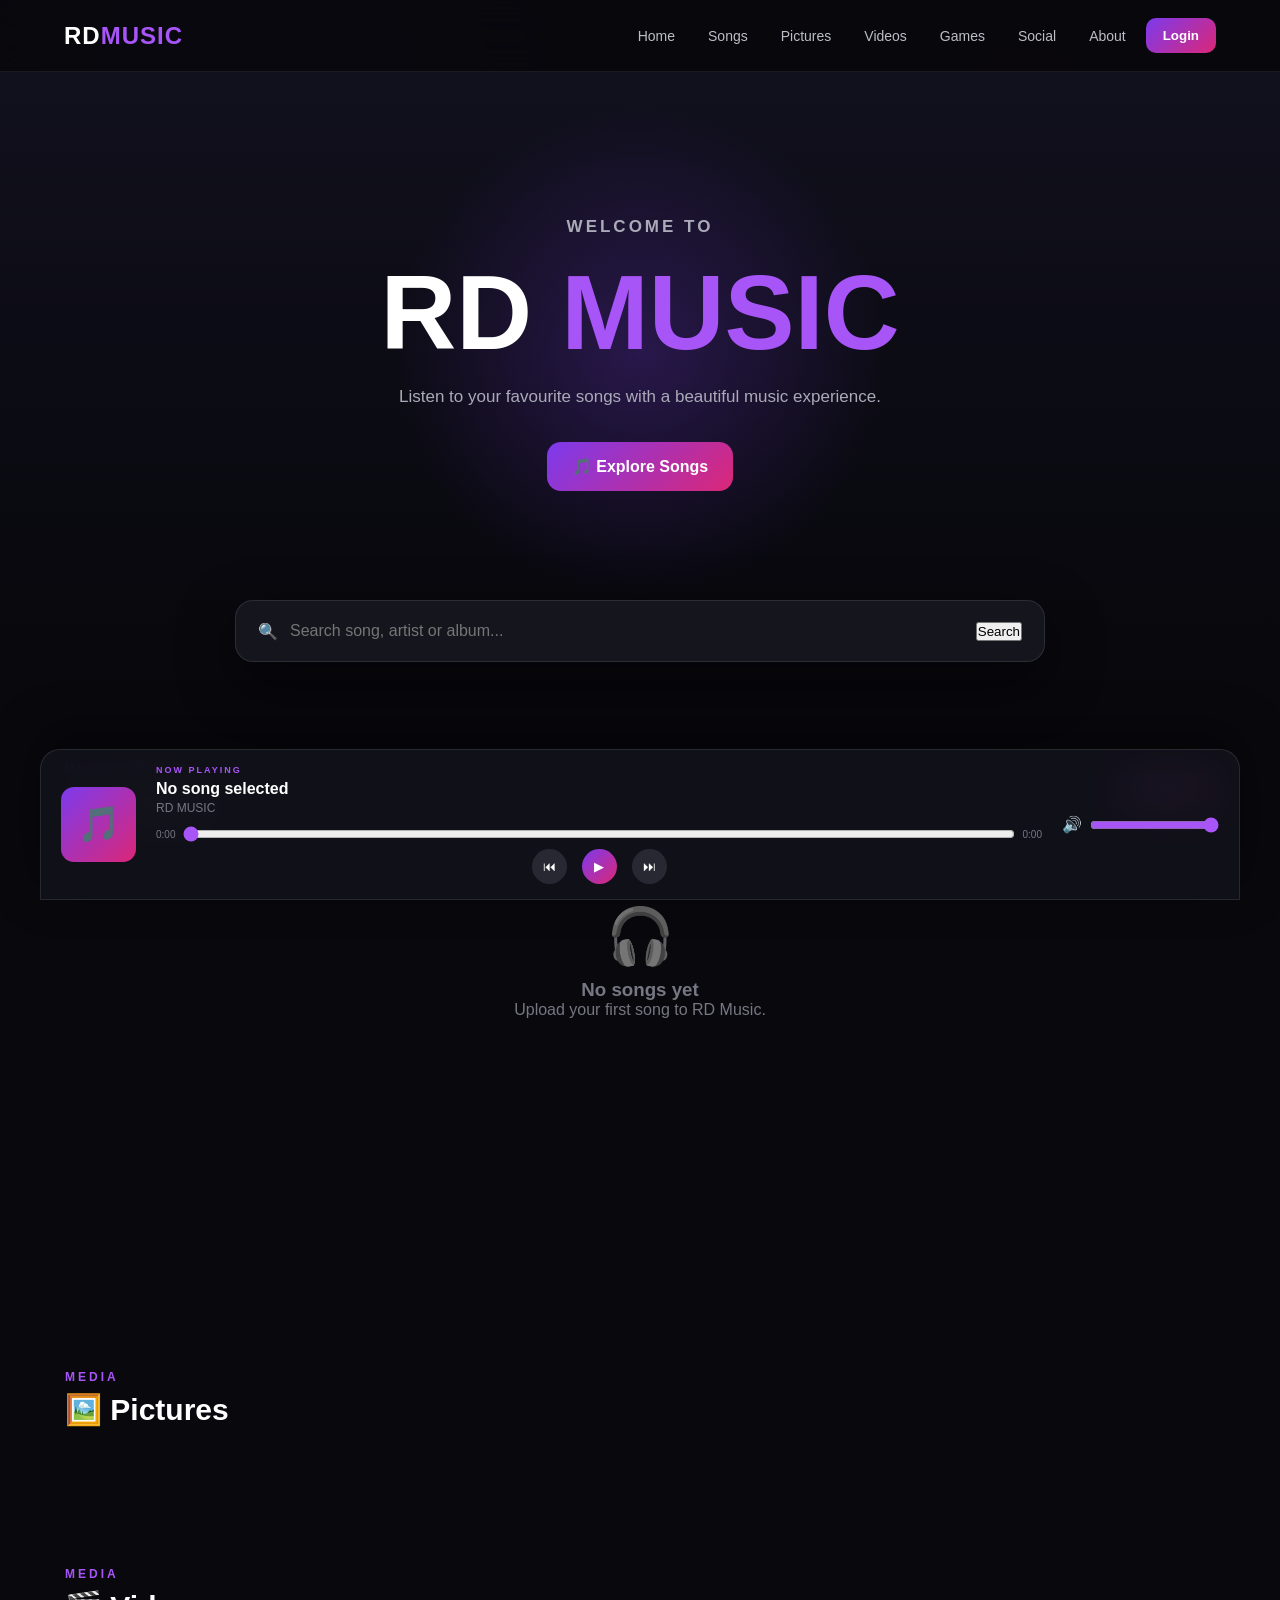
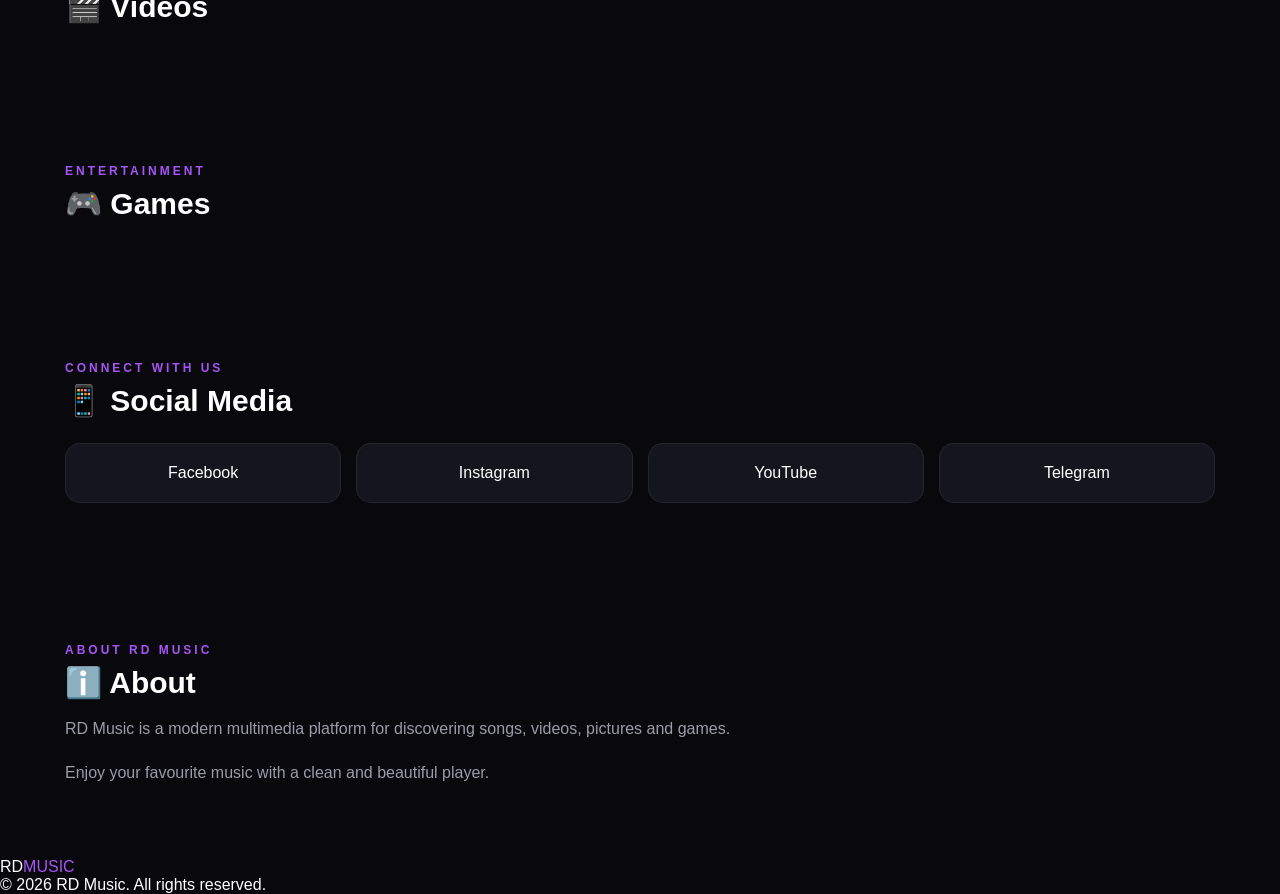
==== index.html @ 5ebb056d "Update RD Media website" ====
<!DOCTYPE html>
<html lang="en">
<head>
<meta charset="UTF-8">
<meta name="viewport" content="width=device-width, initial-scale=1.0">
<meta name="theme-color" content="#08080d">
<title>RD Music</title>
<link rel="stylesheet" href="css/style.css">
</head>

<body>

<header class="topbar">
  <a href="#home" class="logo">RD<span>MUSIC</span></a>

  <nav class="nav-menu">
    <a href="#home">Home</a>
    <a href="#songs">Songs</a>
    <a href="#pictures">Pictures</a>
    <a href="#videos">Videos</a>
    <a href="#games">Games</a>
    <a href="#social">Social</a>
    <a href="#about">About</a>
    <button onclick="showLogin()" class="login-btn">Login</button>
  </nav>

  <button class="menu-btn" onclick="toggleMenu()">☰</button>
</header>

<main>

<section id="home" class="hero">
  <div class="hero-content">
    <p class="small-title">WELCOME TO</p>
    <h1>RD <span>MUSIC</span></h1>
    <p>Listen to your favourite songs with a beautiful music experience.</p>
    <a href="#songs" class="hero-btn">🎵 Explore Songs</a>
  </div>
</section>

<section class="search-area">
  <div class="search-box">
    <span>🔍</span>
    <input type="text" id="searchInput"
      placeholder="Search song, artist or album..."
      oninput="searchSongs()"> 
    <button type="button" onclick="searchSongs()">Search</button>
  </div>
</section>

<section id="songs" class="section">
  <div class="section-heading">
    <div>
      <p class="section-label">MUSIC LIBRARY</p>
      <h2>🎵 Songs</h2>
    </div>
    <button class="upload-btn" onclick="showUpload()">＋ Upload</button>
  </div>

  <div id="songList" class="song-grid"></div>

  <div id="emptySongs" class="empty">
    <div>🎧</div>
    <h3>No songs yet</h3>
    <p>Upload your first song to RD Music.</p>
  </div>
</section>

<div id="musicPlayer" class="music-player">

  <div class="player-cover-wrap">
    <div id="playerCover" class="player-cover">🎵</div>
  </div>

  <div class="player-info">
    <p>NOW PLAYING</p>
    <h3 id="playerTitle">No song selected</h3>
    <span id="playerArtist">RD MUSIC</span>

    <div class="progress-area">
      <span id="currentTime">0:00</span>
      <input type="range" id="progressBar"
        value="0" min="0" max="100"
        oninput="seekSong()">
      <span id="duration">0:00</span>
    </div>

    <div class="player-controls">
      <button onclick="previousSong()">⏮</button>
      <button class="main-play" id="playButton"
        onclick="togglePlay()">▶</button>
      <button onclick="nextSong()">⏭</button>
    </div>
  </div>

  <div class="volume-area">
    🔊
    <input type="range" id="volumeBar"
      min="0" max="1" step="0.01"
      value="1" oninput="changeVolume()">
  </div>

  <audio id="audioPlayer"></audio>
</div>

<section id="pictures" class="section">
  <p class="section-label">MEDIA</p>
  <h2>🖼️ Pictures</h2>
  <div id="pictureList" class="media-grid"></div>
</section>

<section id="videos" class="section">
  <p class="section-label">MEDIA</p>
  <h2>🎬 Videos</h2>
  <div id="videoList" class="media-grid"></div>
</section>

<section id="games" class="section">
  <p class="section-label">ENTERTAINMENT</p>
  <h2>🎮 Games</h2>
  <div id="gameList" class="song-grid"></div>
</section>

<section id="social" class="section social-section">
  <p class="section-label">CONNECT WITH US</p>
  <h2>📱 Social Media</h2>

  <div class="social-grid">
    <a href="#" onclick="socialMessage('Facebook');return false;">Facebook</a>
    <a href="#" onclick="socialMessage('Instagram');return false;">Instagram</a>
    <a href="#" onclick="socialMessage('YouTube');return false;">YouTube</a>
    <a href="#" onclick="socialMessage('Telegram');return false;">Telegram</a>
  </div>
</section>

<section id="about" class="section about-section">
  <p class="section-label">ABOUT RD MUSIC</p>
  <h2>ℹ️ About</h2>

  <p>RD Music is a modern multimedia platform for discovering
  songs, videos, pictures and games.</p>

  <p>Enjoy your favourite music with a clean and beautiful player.</p>
</section>

</main>

<footer>
  <div class="footer-logo">RD<span>MUSIC</span></div>
  <p>© 2026 RD Music. All rights reserved.</p>
</footer>

<div id="uploadModal" class="modal">
  <div class="modal-box">

    <button class="close" onclick="closeUpload()">×</button>

    <h2>Upload Media</h2>

    <label>Media Type</label>
    <select id="uploadType">
      <option value="song">🎵 Song</option>
      <option value="video">🎬 Video</option>
      <option value="photo">🖼️ Picture</option>
      <option value="game">🎮 Game</option>
    </select>

    <label>File</label>
    <input type="file" id="fileInput">

    <div id="songOptions">

      <label>Artist Name</label>
      <input type="text" id="artistInput"
        placeholder="Artist name">

      <label>Song Cover</label>
      <input type="file" id="coverInput"
        accept="image/*">

      <label>Theme</label>

      <div class="theme-options">
        <button class="theme purple"
          onclick="selectTheme('purple')">Purple</button>
        <button class="theme blue"
          onclick="selectTheme('blue')">Blue</button>
        <button class="theme red"
          onclick="selectTheme('red')">Red</button>
        <button class="theme green"
          onclick="selectTheme('green')">Green</button>
        <button class="theme dark"
          onclick="selectTheme('dark')">Dark</button>
      </div>

      <input type="hidden" id="selectedTheme" value="purple">
    </div>

    <button class="submit-upload" onclick="uploadFile()">
      Upload File
    </button>

    <p id="uploadMessage"></p>
  </div>
</div>

<div id="loginModal" class="modal">
  <div class="modal-box login-box">

    <button class="close" onclick="closeLogin()">×</button>

    <div class="login-icon">🔐</div>

    <h2>RD Music Login</h2>

    <input type="text" id="loginUser"
      placeholder="Username">

    <input type="password" id="loginPassword"
      placeholder="Password">

    <button class="submit-upload" onclick="login()">
      Login
    </button>

    <p id="loginMessage"></p>
  </div>
</div>

<script src="js/app.js"></script>

</body>
</html>
---- css/style.css ----
*{box-sizing:border-box;margin:0;padding:0}
html{scroll-behavior:smooth}
body{font-family:Arial,sans-serif;background:#08080d;color:#fff;min-height:100vh}
body:before{content:"";position:fixed;inset:0;pointer-events:none;background:radial-gradient(circle at 20% 10%,rgba(120,70,255,.12),transparent 30%),radial-gradient(circle at 80% 20%,rgba(255,40,120,.08),transparent 30%);z-index:-1}

.topbar{position:sticky;top:0;z-index:1000;height:72px;padding:0 5%;display:flex;align-items:center;justify-content:space-between;background:rgba(8,8,13,.9);backdrop-filter:blur(18px);border-bottom:1px solid rgba(255,255,255,.08)}
.logo{color:#fff;text-decoration:none;font-size:24px;font-weight:900;letter-spacing:1px}
.logo span,.footer-logo span{color:#a855f7}
.nav-menu{display:flex;align-items:center;gap:7px}
.nav-menu a{color:#bdbdc8;text-decoration:none;padding:10px 13px;border-radius:10px;font-size:14px}
.nav-menu a:hover{color:#fff;background:rgba(255,255,255,.08)}
.login-btn,.upload-btn{border:0;cursor:pointer;color:#fff;font-weight:bold;border-radius:10px;padding:10px 17px;background:linear-gradient(135deg,#7c3aed,#db2777)}
.menu-btn{display:none;background:none;color:#fff;border:0;font-size:27px}

.hero{min-height:560px;display:flex;align-items:center;justify-content:center;text-align:center;padding:80px 20px;background:radial-gradient(circle at center,rgba(124,58,237,.25),transparent 35%),linear-gradient(180deg,#11101d,#08080d)}
.hero-content{max-width:800px}
.small-title,.section-label{color:#a855f7;font-size:12px;font-weight:bold;letter-spacing:3px}
.hero h1{font-size:clamp(55px,10vw,105px);line-height:1;margin:18px 0;font-weight:900}
.hero h1 span{color:#a855f7}
.hero p{color:#aaaab8;font-size:17px;line-height:1.7}
.hero-btn{display:inline-block;margin-top:30px;padding:15px 25px;color:#fff;text-decoration:none;border-radius:14px;font-weight:bold;background:linear-gradient(135deg,#7c3aed,#db2777)}

.search-area{max-width:850px;margin:-32px auto 30px;padding:0 20px;position:relative;z-index:5}
.search-box{height:62px;display:flex;align-items:center;gap:12px;padding:0 22px;background:#15151e;border:1px solid rgba(255,255,255,.1);border-radius:18px;box-shadow:0 20px 60px rgba(0,0,0,.4)}
.search-box input{flex:1;border:0;outline:0;background:none;color:#fff;font-size:16px}

.section{max-width:1200px;margin:auto;padding:70px 25px}
.section-heading{display:flex;justify-content:space-between;align-items:center;margin-bottom:25px}
.section h2{margin-top:8px;font-size:30px}
.song-grid,.media-grid{display:grid;grid-template-columns:repeat(auto-fill,minmax(210px,1fr));gap:20px}

.song-card{overflow:hidden;background:#14141d;border:1px solid rgba(255,255,255,.07);border-radius:18px;transition:.3s}
.song-card:hover{transform:translateY(-6px);border-color:rgba(168,85,247,.5)}
.song-cover{width:100%;aspect-ratio:1;object-fit:cover;display:block}
.default-cover{display:flex;align-items:center;justify-content:center;font-size:65px}
.theme-purple{background:linear-gradient(135deg,#7c3aed,#db2777)}
.theme-blue{background:linear-gradient(135deg,#2563eb,#06b6d4)}
.theme-red{background:linear-gradient(135deg,#dc2626,#f97316)}
.theme-green{background:linear-gradient(135deg,#16a34a,#14b8a6)}
.theme-dark{background:linear-gradient(135deg,#333,#080808)}

.song-body{padding:17px}
.song-body h3{font-size:17px;white-space:nowrap;overflow:hidden;text-overflow:ellipsis}
.song-body p{margin-top:6px;color:#858593;font-size:13px}
.play-card-btn{width:100%;margin-top:15px;padding:11px;border:0;border-radius:10px;cursor:pointer;color:#fff;font-weight:bold;background:linear-gradient(135deg,#7c3aed,#db2777)}

.empty{padding:60px 20px;text-align:center;color:#777784}
.empty div{font-size:55px;margin-bottom:10px}

.music-player{position:sticky;bottom:0;z-index:900;max-width:1200px;margin:0 auto;display:flex;align-items:center;gap:20px;padding:15px 20px;background:rgba(18,18,26,.94);backdrop-filter:blur(20px);border:1px solid rgba(255,255,255,.1);border-radius:20px 20px 0 0;box-shadow:0 -15px 50px rgba(0,0,0,.35)}
.player-cover-wrap{width:75px;height:75px;flex-shrink:0}
.player-cover{width:100%;height:100%;display:flex;align-items:center;justify-content:center;font-size:35px;border-radius:13px;background:linear-gradient(135deg,#7c3aed,#db2777)}
.player-info{flex:1;min-width:0}
.player-info>p{color:#a855f7;font-size:9px;font-weight:bold;letter-spacing:2px}
.player-info h3{margin-top:5px;font-size:16px;overflow:hidden;white-space:nowrap;text-overflow:ellipsis}
.player-info span{color:#777784;font-size:12px}
.progress-area{display:flex;align-items:center;gap:8px;margin-top:10px}
.progress-area span{font-size:10px}
#progressBar{flex:1}
.player-controls{display:flex;justify-content:center;gap:15px;margin-top:7px}
.player-controls button{width:35px;height:35px;border-radius:50%;border:0;background:#282832;color:#fff;cursor:pointer}
.player-controls .main-play{background:linear-gradient(135deg,#7c3aed,#db2777)}
.volume-area{display:flex;align-items:center;gap:8px}
input[type=range]{accent-color:#a855f7;cursor:pointer}

.media-grid .card{overflow:hidden;background:#14141d;border-radius:15px}
.media-grid img,.media-grid video{width:100%;display:block}

.social-grid{display:grid;grid-template-columns:repeat(4,1fr);gap:15px;margin-top:25px}
.social-grid a{padding:20px;text-align:center;text-decoration:none;color:#fff;background:#15151e;border:1px solid rgba(255,255,255,.07);border-radius:15px}

.about-section p:not(.section-label){max-width:750px;color:#9c9ca9;line-height:1.8;margin-top:15px}

.modal{display:none;position:fixed;inset:0;z-index:2000;align-items:center;justify-content:center;padding:20px;background:rgba(0,0,0,.75);backdrop-filter:blur(8px)}
.modal-box{position:relative;width:100%;max-width:480px;max-height:90vh;overflow-y:auto;padding:30px;background:#16161f;border:1px solid rgba(255,255,255,.1);border-radius:22px}
.modal-box h2{margin-bottom:25px}
.close{position:absolute;top:15px;right:17px;border:0;background:none;color:#aaa;font-size:28px;cursor:pointer}
.modal-box label{display:block;margin:15px 0 7px;color:#aaa;font-size:13px}
.modal-box input,.modal-box select{width:100%;padding:13px;border:1px solid rgba(255,255,255,.1);border-radius:10px;outline:0;background:#0d0d13;color:#fff}
.theme-options{display:grid;grid-template-columns:repeat(5,1fr);gap:7px}
.theme{padding:9px 5px;border:0;border-radius:8px;color:#fff;cursor:pointer}
.theme.purple{background:#7c3aed}
.theme.blue{background:#2563eb}
.theme.red{background:#dc2626}
.theme.green{background:#16a34a}
.theme.dark{background:#292929}
.submit-upload


.search-box button{
  border:0;
  padding:10px 16px;
  border-radius:10px;
  color:#fff;
  font-weight:bold;
  cursor:pointer;
  background:linear-gradient(135deg,#7c3aed,#db2777);
}

.search-box button:active{
  transform:scale(.96);
}
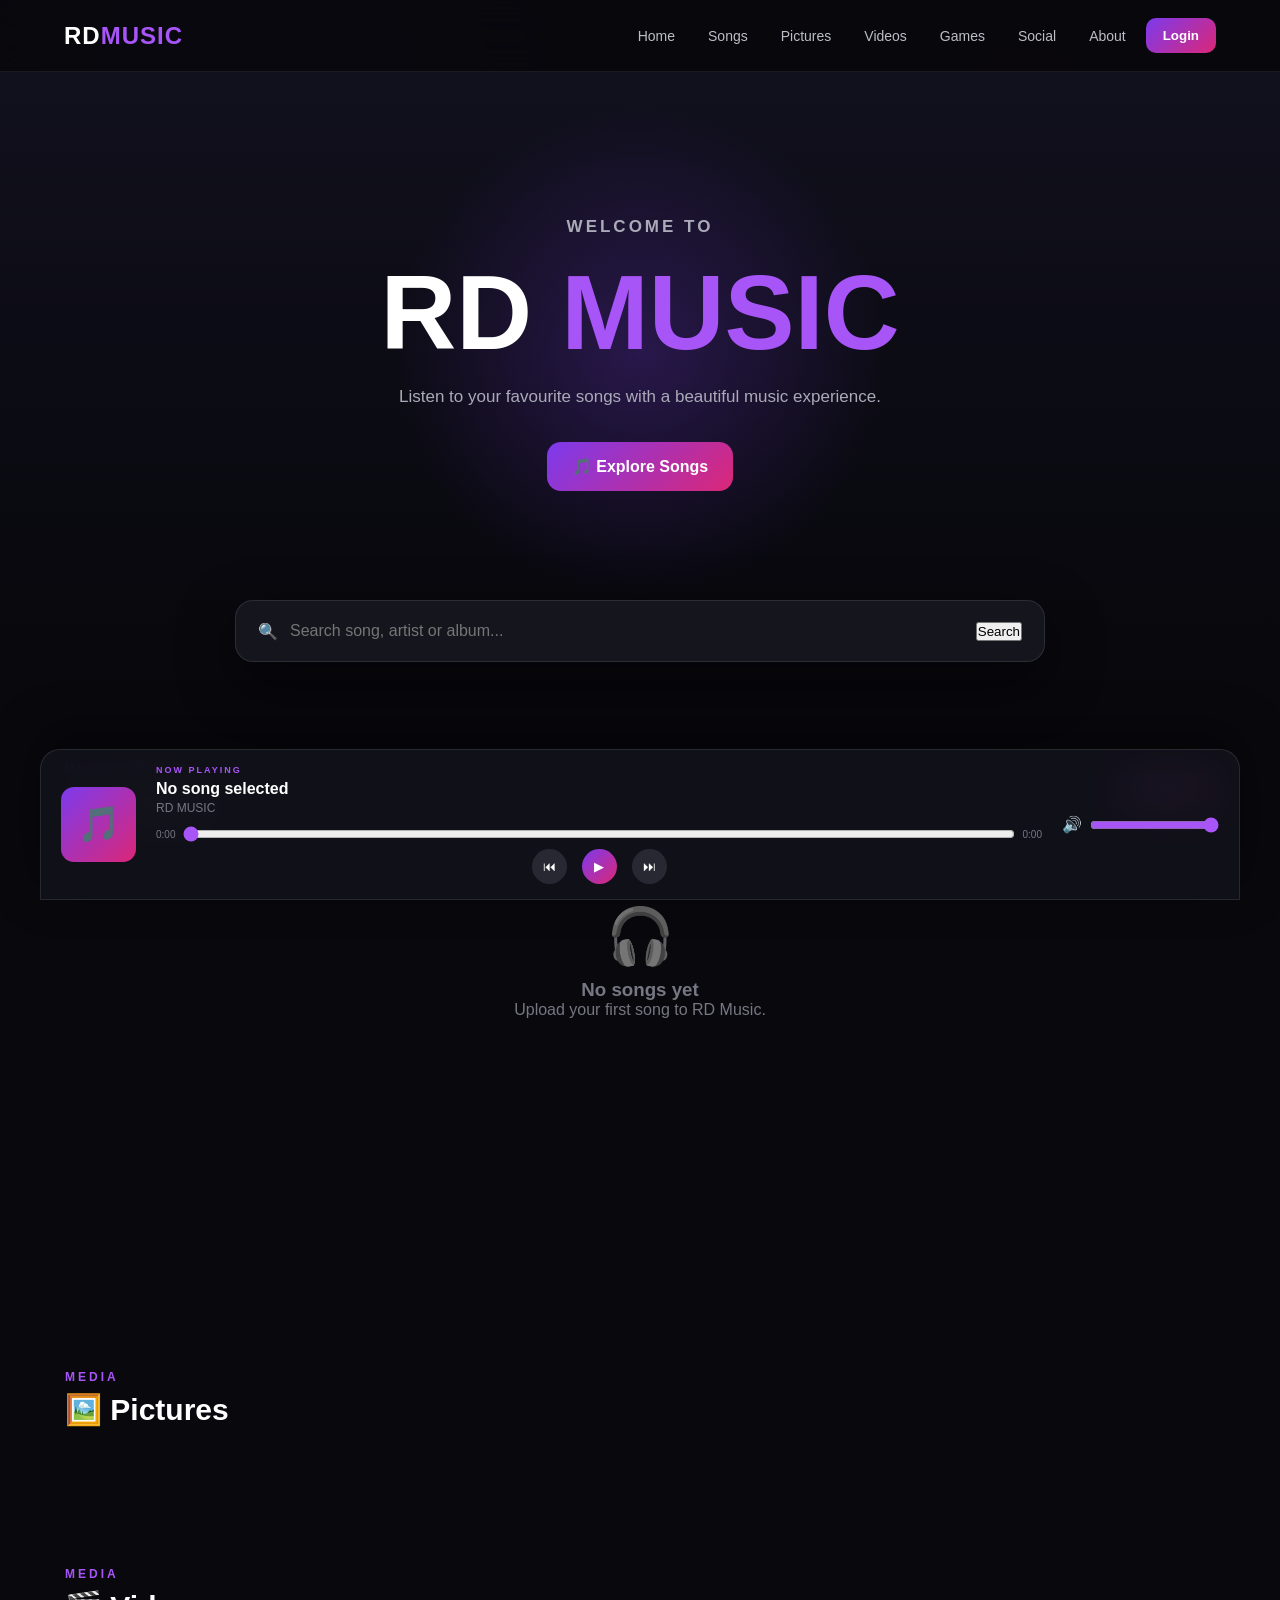
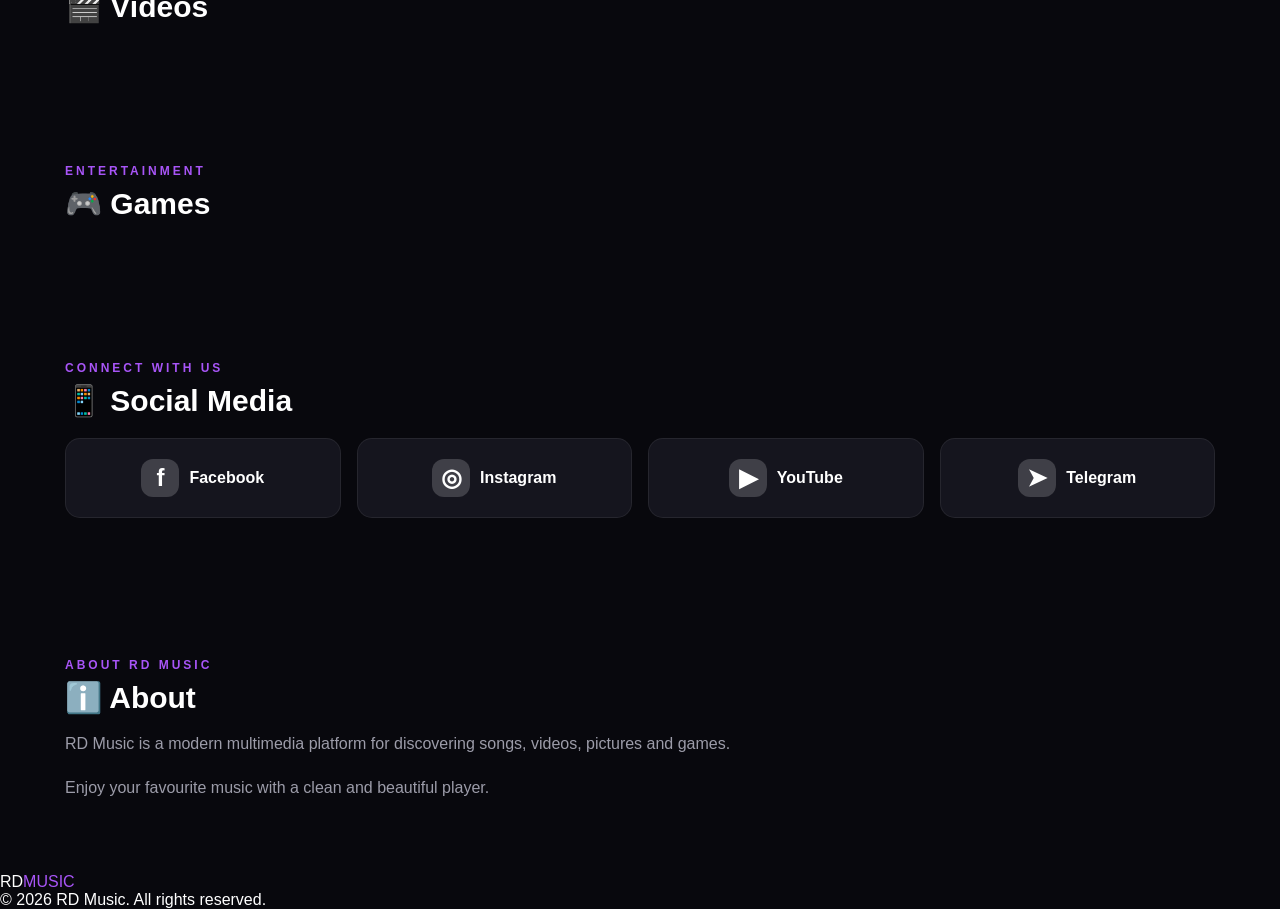
==== commit 78d72d9b: "Add social media cards" ====
--- a/index.html
+++ b/index.html
@@ -126,10 +126,27 @@
   <h2>📱 Social Media</h2>
 
   <div class="social-grid">
-    <a href="#" onclick="socialMessage('Facebook');return false;">Facebook</a>
-    <a href="#" onclick="socialMessage('Instagram');return false;">Instagram</a>
-    <a href="#" onclick="socialMessage('YouTube');return false;">YouTube</a>
-    <a href="#" onclick="socialMessage('Telegram');return false;">Telegram</a>
+
+    <a class="social-card facebook" href="#" onclick="socialMessage('Facebook');return false;">
+      <span class="social-icon">f</span>
+      <span>Facebook</span>
+    </a>
+
+    <a class="social-card instagram" href="#" onclick="socialMessage('Instagram');return false;">
+      <span class="social-icon">◎</span>
+      <span>Instagram</span>
+    </a>
+
+    <a class="social-card youtube" href="#" onclick="socialMessage('YouTube');return false;">
+      <span class="social-icon">▶</span>
+      <span>YouTube</span>
+    </a>
+
+    <a class="social-card telegram" href="#" onclick="socialMessage('Telegram');return false;">
+      <span class="social-icon">➤</span>
+      <span>Telegram</span>
+    </a>
+
   </div>
 </section>
 
--- a/css/style.css
+++ b/css/style.css
@@ -101,3 +101,62 @@
 .search-box button:active{
   transform:scale(.96);
 }
+
+.social-grid{
+  display:grid;
+  grid-template-columns:repeat(4,1fr);
+  gap:16px;
+  margin-top:20px;
+}
+
+.social-card{
+  display:flex;
+  align-items:center;
+  justify-content:center;
+  gap:10px;
+  padding:18px 12px;
+  border-radius:16px;
+  color:#fff;
+  text-decoration:none;
+  font-weight:bold;
+  transition:.2s;
+}
+
+.social-card:hover{
+  transform:translateY(-4px);
+}
+
+.social-icon{
+  width:38px;
+  height:38px;
+  border-radius:12px;
+  display:flex;
+  align-items:center;
+  justify-content:center;
+  background:rgba(255,255,255,.18);
+  font-size:24px;
+  font-weight:900;
+}
+
+.facebook{
+  background:#1877f2;
+}
+
+.instagram{
+  background:linear-gradient(135deg,#833ab4,#fd1d1d,#fcb045);
+}
+
+.youtube{
+  background:#ff0000;
+}
+
+.telegram{
+  background:#229ed9;
+}
+
+@media(max-width:700px){
+  .social-grid{
+    grid-template-columns:repeat(2,1fr);
+  }
+}
+
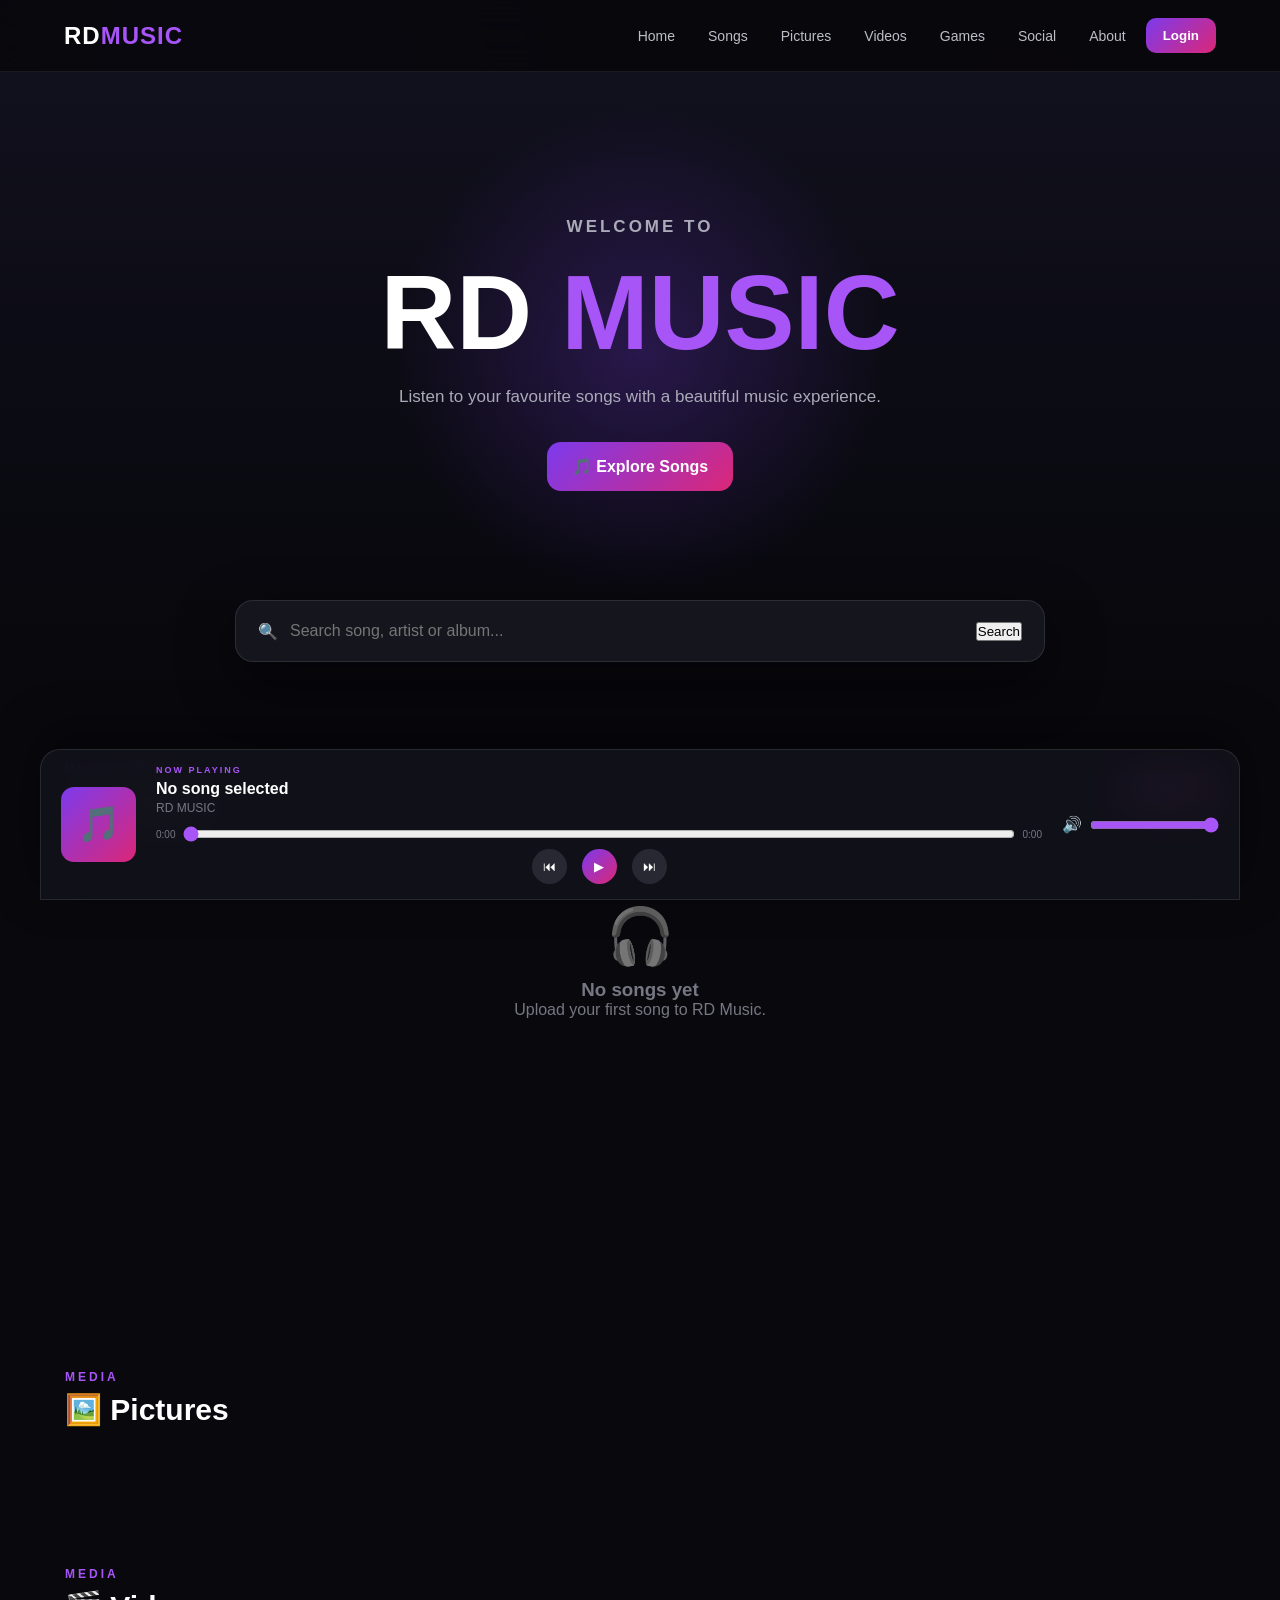
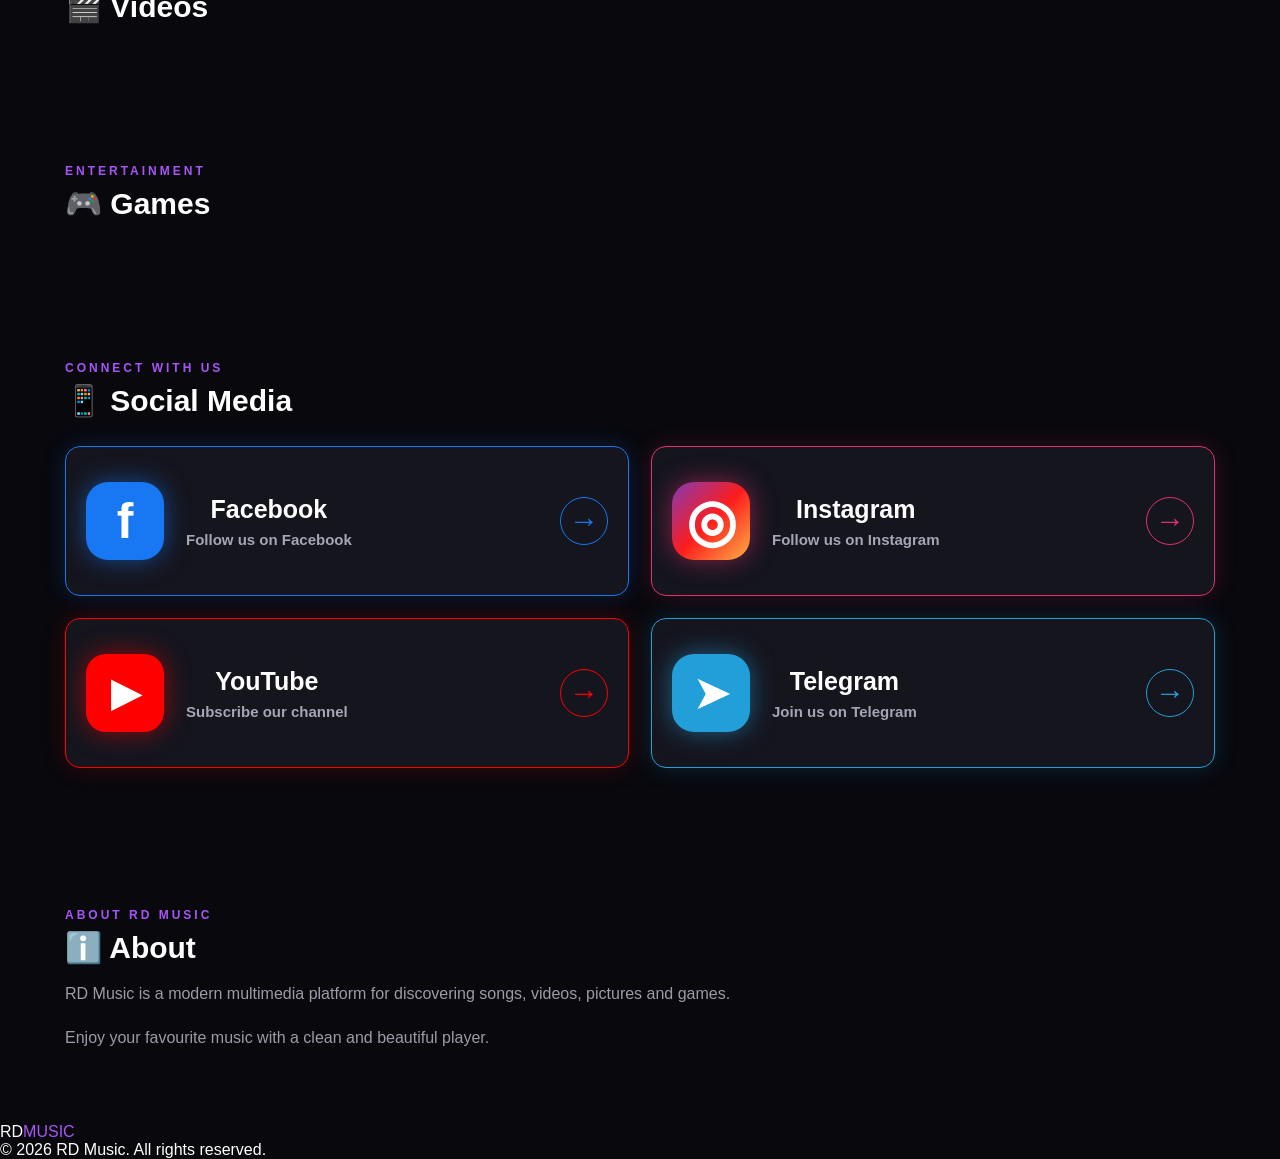
==== commit 2e09db5c: "Redesign social media section" ====
--- a/index.html
+++ b/index.html
@@ -127,24 +127,40 @@
 
   <div class="social-grid">
 
-    <a class="social-card facebook" href="#" onclick="socialMessage('Facebook');return false;">
-      <span class="social-icon">f</span>
-      <span>Facebook</span>
-    </a>
-
-    <a class="social-card instagram" href="#" onclick="socialMessage('Instagram');return false;">
-      <span class="social-icon">◎</span>
-      <span>Instagram</span>
-    </a>
-
-    <a class="social-card youtube" href="#" onclick="socialMessage('YouTube');return false;">
-      <span class="social-icon">▶</span>
-      <span>YouTube</span>
-    </a>
-
-    <a class="social-card telegram" href="#" onclick="socialMessage('Telegram');return false;">
-      <span class="social-icon">➤</span>
-      <span>Telegram</span>
+    <a class="social-card facebook" href="https://www.facebook.com/" target="_blank">
+      <span class="brand-logo fb-logo">f</span>
+      <span class="social-info">
+        <strong>Facebook</strong>
+        <small>Follow us on Facebook</small>
+      </span>
+      <span class="social-arrow">→</span>
+    </a>
+
+    <a class="social-card instagram" href="https://www.instagram.com/" target="_blank">
+      <span class="brand-logo insta-logo">◎</span>
+      <span class="social-info">
+        <strong>Instagram</strong>
+        <small>Follow us on Instagram</small>
+      </span>
+      <span class="social-arrow">→</span>
+    </a>
+
+    <a class="social-card youtube" href="https://www.youtube.com/" target="_blank">
+      <span class="brand-logo yt-logo">▶</span>
+      <span class="social-info">
+        <strong>YouTube</strong>
+        <small>Subscribe our channel</small>
+      </span>
+      <span class="social-arrow">→</span>
+    </a>
+
+    <a class="social-card telegram" href="https://t.me/" target="_blank">
+      <span class="brand-logo tg-logo">➤</span>
+      <span class="social-info">
+        <strong>Telegram</strong>
+        <small>Join us on Telegram</small>
+      </span>
+      <span class="social-arrow">→</span>
     </a>
 
   </div>
--- a/css/style.css
+++ b/css/style.css
@@ -160,3 +160,141 @@
   }
 }
 
+
+.social-grid{
+  display:grid;
+  grid-template-columns:repeat(2,1fr);
+  gap:22px;
+  margin-top:28px;
+}
+
+.social-card{
+  position:relative;
+  display:flex;
+  align-items:center;
+  gap:22px;
+  min-height:150px;
+  padding:24px 28px;
+  overflow:hidden;
+  border-radius:24px;
+  text-decoration:none;
+  background:#0d0d18;
+  transition:.3s ease;
+}
+
+.social-card:hover{
+  transform:translateY(-5px);
+}
+
+.social-card.facebook{border:1px solid #1877f2;box-shadow:0 0 25px rgba(24,119,242,.20)}
+.social-card.instagram{border:1px solid #e1306c;box-shadow:0 0 25px rgba(225,48,108,.20)}
+.social-card.youtube{border:1px solid #ff0000;box-shadow:0 0 25px rgba(255,0,0,.20)}
+.social-card.telegram{border:1px solid #229ed9;box-shadow:0 0 25px rgba(34,158,217,.20)}
+
+.brand-logo{
+  flex:none;
+  width:78px;
+  height:78px;
+  display:flex;
+  align-items:center;
+  justify-content:center;
+  border-radius:22px;
+  color:white;
+  font-weight:900;
+  font-size:50px;
+}
+
+.fb-logo{
+  background:#1877f2;
+  font-family:Arial,sans-serif;
+  box-shadow:0 0 25px rgba(24,119,242,.55);
+}
+
+.insta-logo{
+  background:linear-gradient(135deg,#833ab4,#fd1d1d,#fcb045);
+  font-size:58px;
+  box-shadow:0 0 25px rgba(225,48,108,.55);
+}
+
+.yt-logo{
+  background:#ff0000;
+  font-size:38px;
+  border-radius:20px;
+  box-shadow:0 0 25px rgba(255,0,0,.55);
+}
+
+.tg-logo{
+  background:#229ed9;
+  font-size:42px;
+  transform:none;
+  box-shadow:0 0 25px rgba(34,158,217,.55);
+}
+
+.social-info{
+  display:flex;
+  flex-direction:column;
+  gap:7px;
+}
+
+.social-info strong{
+  color:#fff;
+  font-size:25px;
+}
+
+.social-info small{
+  color:#a5a5b5;
+  font-size:15px;
+}
+
+.social-arrow{
+  margin-left:auto;
+  width:48px;
+  height:48px;
+  border-radius:50%;
+  display:flex;
+  align-items:center;
+  justify-content:center;
+  color:#fff;
+  font-size:30px;
+  border:1px solid currentColor;
+}
+
+.facebook .social-arrow{color:#1877f2}
+.instagram .social-arrow{color:#e1306c}
+.youtube .social-arrow{color:#ff0000}
+.telegram .social-arrow{color:#229ed9}
+
+@media(max-width:700px){
+  .social-grid{
+    grid-template-columns:1fr;
+    gap:16px;
+  }
+
+  .social-card{
+    min-height:125px;
+    padding:20px;
+    gap:16px;
+  }
+
+  .brand-logo{
+    width:62px;
+    height:62px;
+    border-radius:18px;
+    font-size:40px;
+  }
+
+  .social-info strong{
+    font-size:21px;
+  }
+
+  .social-info small{
+    font-size:13px;
+  }
+
+  .social-arrow{
+    width:40px;
+    height:40px;
+    font-size:25px;
+  }
+}
+
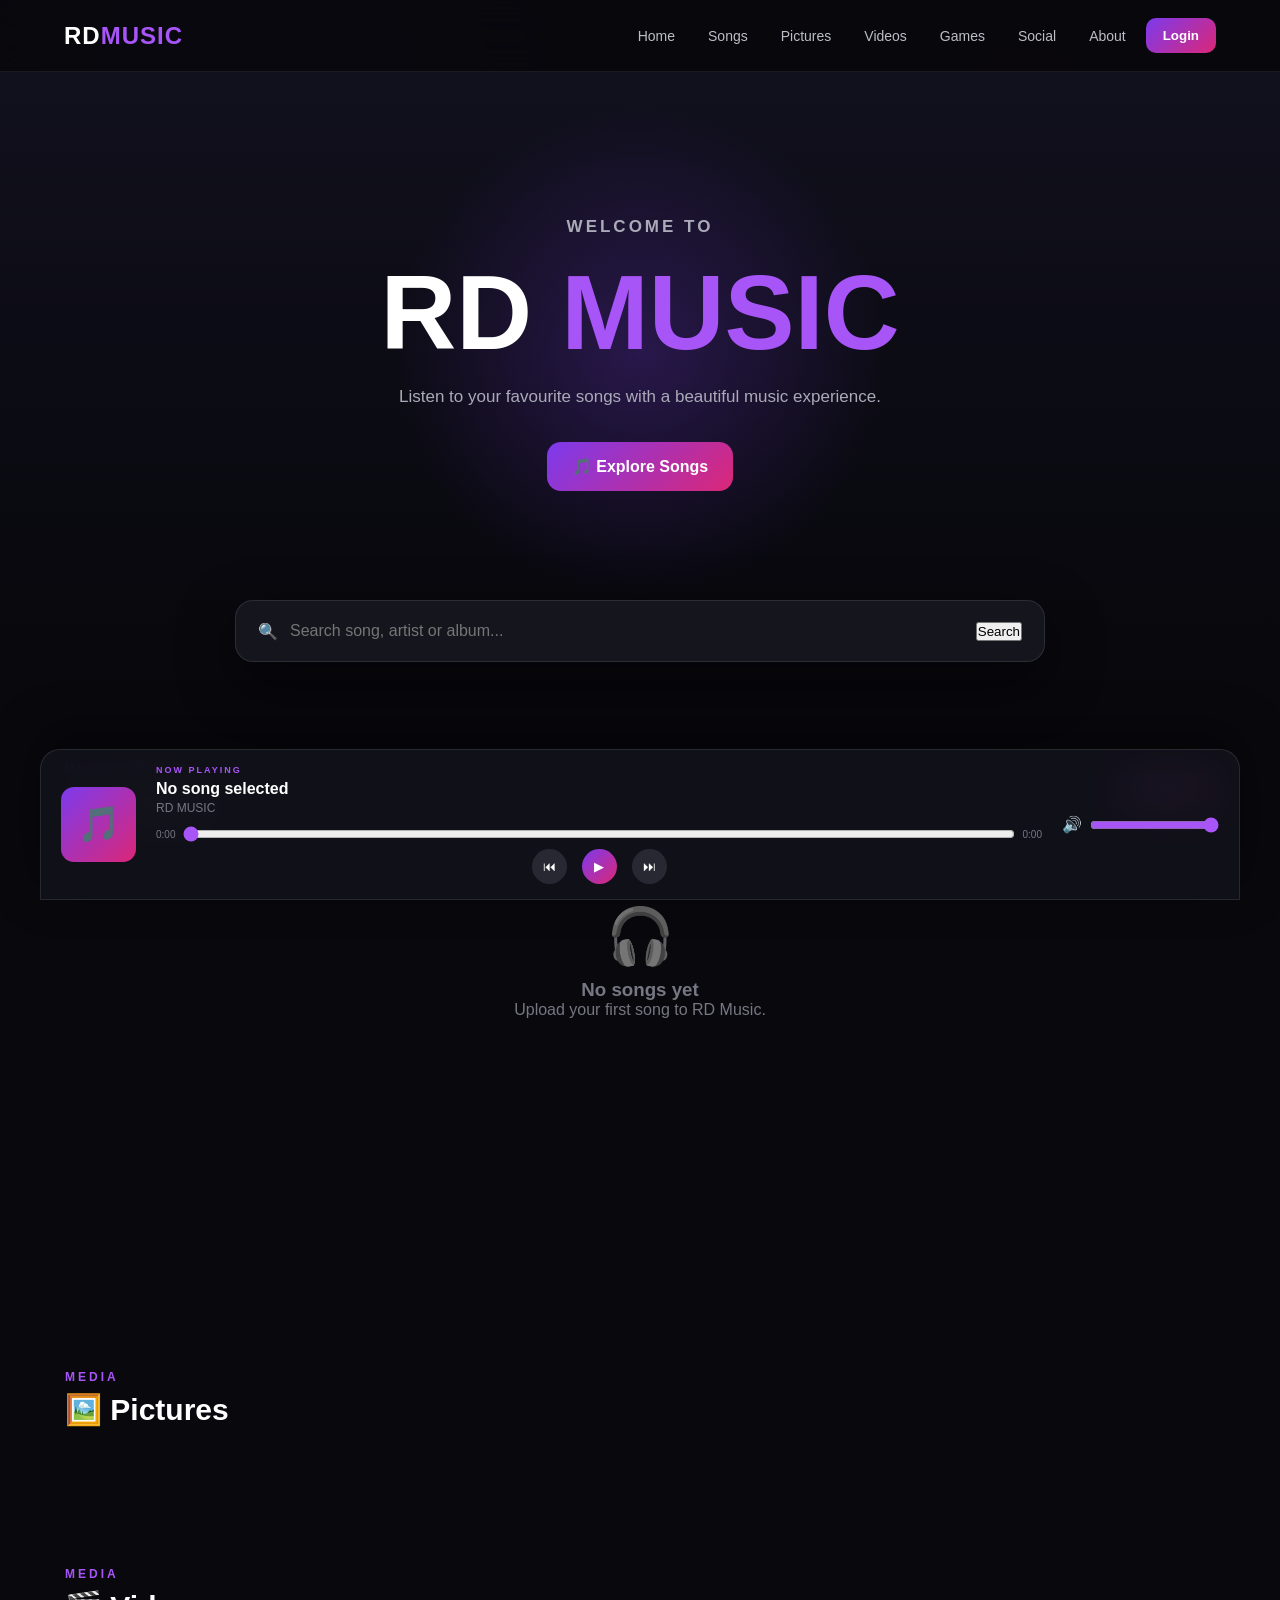
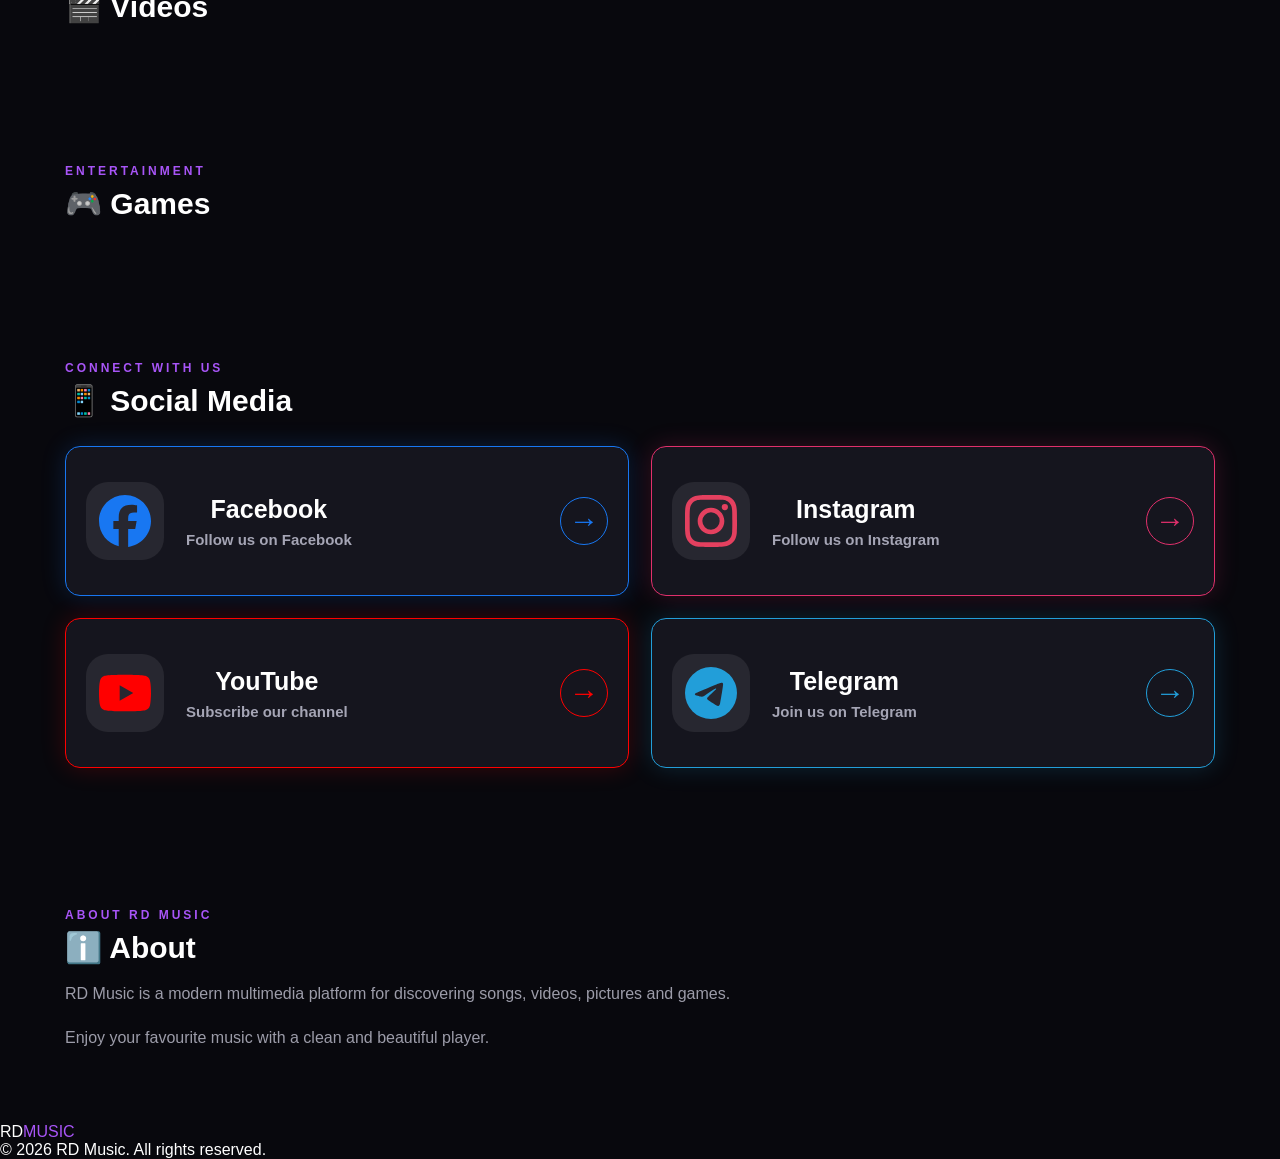
==== commit 1124bb92: "Add real social media logos" ====
--- a/index.html
+++ b/index.html
@@ -128,7 +128,7 @@
   <div class="social-grid">
 
     <a class="social-card facebook" href="https://www.facebook.com/" target="_blank">
-      <span class="brand-logo fb-logo">f</span>
+      <span class="brand-logo"><img src="icons/facebook.svg" alt="Facebook"></span>
       <span class="social-info">
         <strong>Facebook</strong>
         <small>Follow us on Facebook</small>
@@ -137,7 +137,7 @@
     </a>
 
     <a class="social-card instagram" href="https://www.instagram.com/" target="_blank">
-      <span class="brand-logo insta-logo">◎</span>
+      <span class="brand-logo"><img src="icons/instagram.svg" alt="Instagram"></span>
       <span class="social-info">
         <strong>Instagram</strong>
         <small>Follow us on Instagram</small>
@@ -146,7 +146,7 @@
     </a>
 
     <a class="social-card youtube" href="https://www.youtube.com/" target="_blank">
-      <span class="brand-logo yt-logo">▶</span>
+      <span class="brand-logo"><img src="icons/youtube.svg" alt="YouTube"></span>
       <span class="social-info">
         <strong>YouTube</strong>
         <small>Subscribe our channel</small>
@@ -155,7 +155,7 @@
     </a>
 
     <a class="social-card telegram" href="https://t.me/" target="_blank">
-      <span class="brand-logo tg-logo">➤</span>
+      <span class="brand-logo"><img src="icons/telegram.svg" alt="Telegram"></span>
       <span class="social-info">
         <strong>Telegram</strong>
         <small>Join us on Telegram</small>
--- a/css/style.css
+++ b/css/style.css
@@ -298,3 +298,15 @@
   }
 }
 
+
+.brand-logo img{
+  width:52px;
+  height:52px;
+  display:block;
+  object-fit:contain;
+}
+
+.brand-logo{
+  background:rgba(255,255,255,.08);
+}
+
